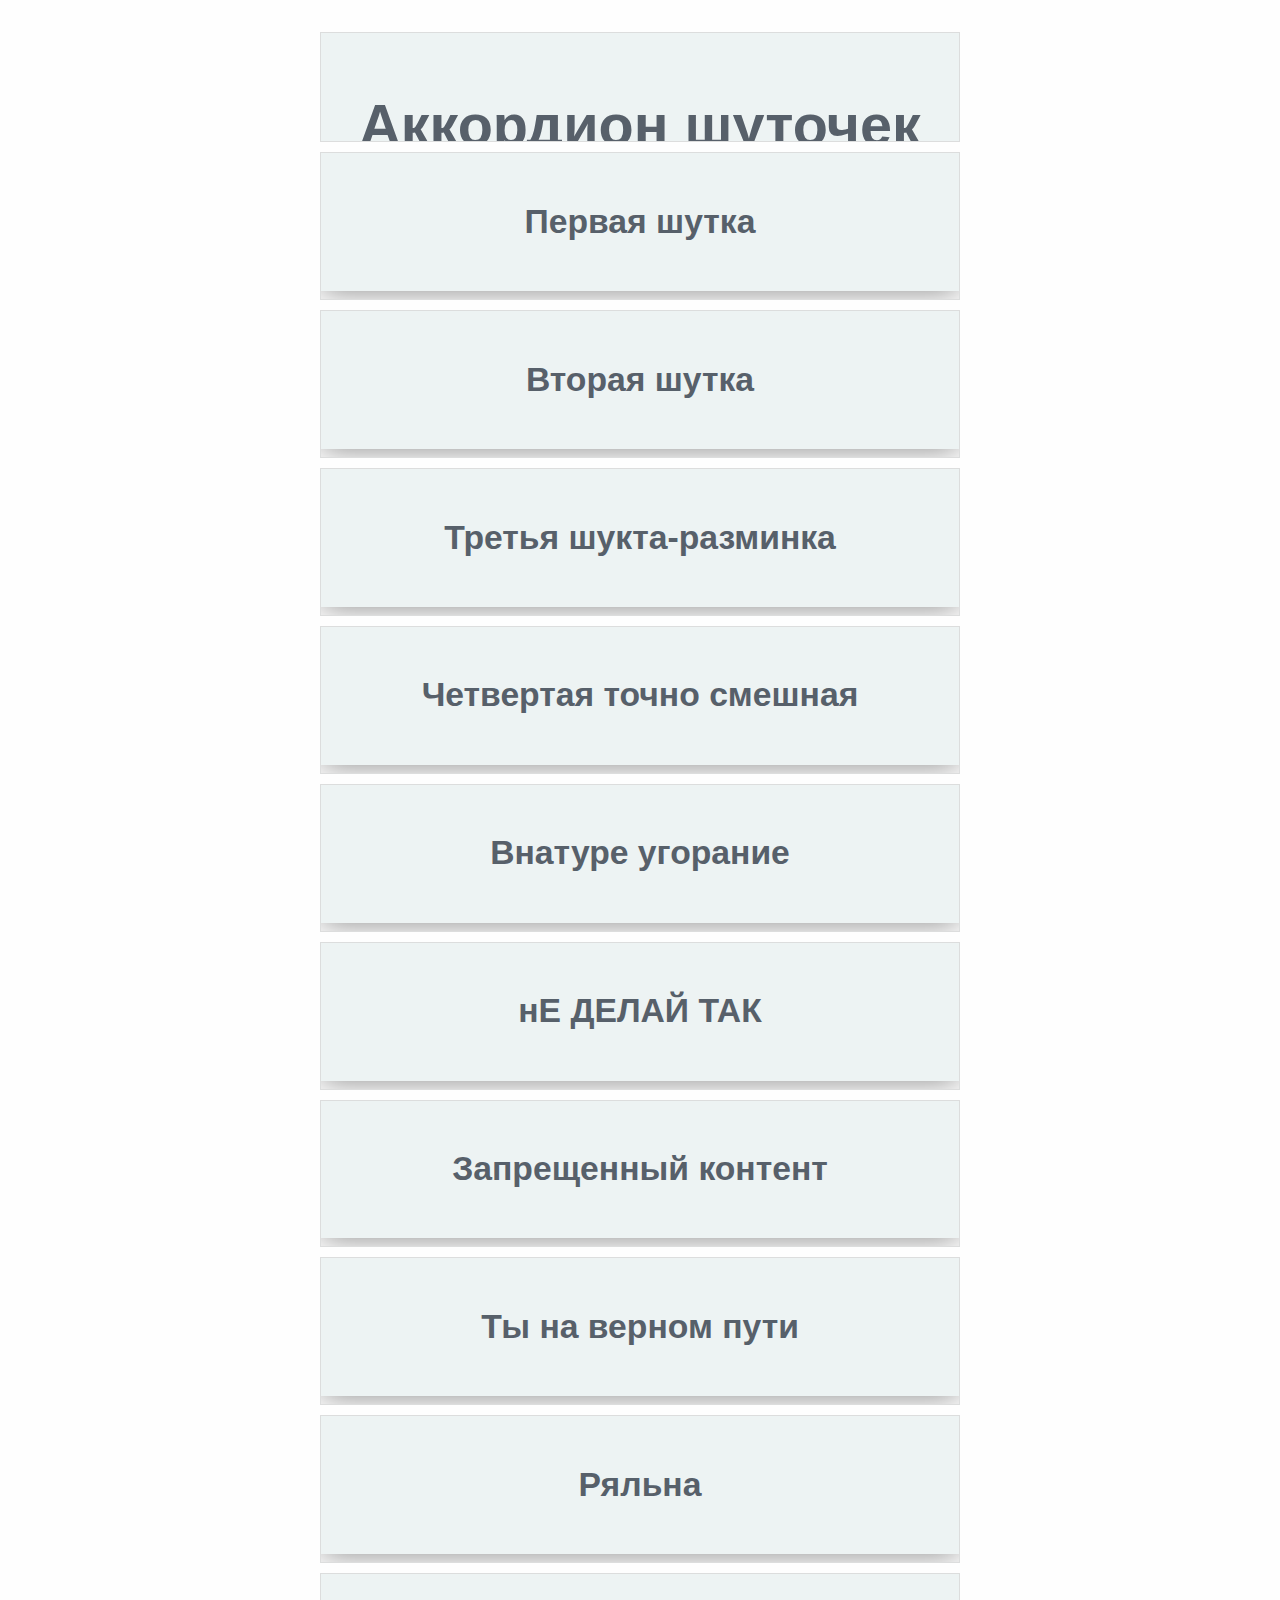
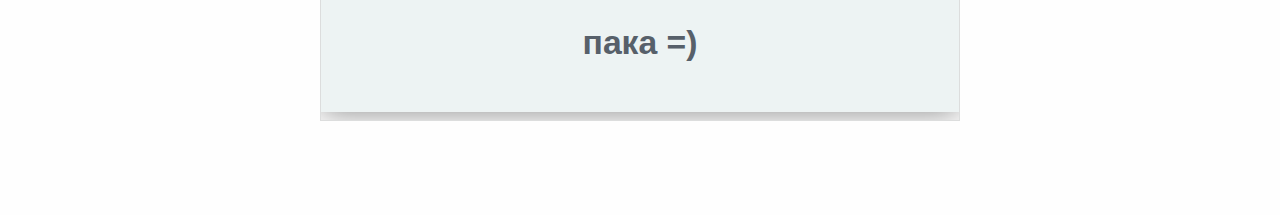
==== index.html @ 71b73389 "fix: name __item.css (Monday, March 13, 2023 06:37:47 AM)" ====
<!DOCTYPE html>
<html lang="en">
  <head>
    <meta charset="UTF-8" />
    <meta http-equiv="X-UA-Compatible" content="IE=edge" />
    <meta name="viewport" content="width=device-width, initial-scale=1.0" />
    <link rel="stylesheet" href="common.blocks/root/main.css" />

    <title>Аккордион</title>
  </head>

  <body>
    <wrapper>
      <div class="container">
        <div class="app-accordion accordion">
          <div class="accordion__item">
            <label>
              <div class="accordion__header">
                <h1>Аккордион шуточек</h1>
              </div>
            </label>
          </div>
          <div class="accordion__item">
            <label>
              <div class="accordion__header">
                <h3>Первая шутка</h3>
                <div class="accordion__icon-close"></div>
              </div>
              <div class="accordion__content">
                <div class="accordion__image">
                  <img src="assets/img/1.jpg" alt="picture" />
                </div>
              </div>
            </label>
          </div>
          <div class="accordion__item">
            <label>
              <div class="accordion__header">
                <h3>Вторая шутка</h3>
                <div class="accordion__icon-close"></div>
              </div>
              <div class="accordion__content">
                <div class="accordion__image">
                  <img src="assets/img/2.jpg" alt="picture" />
                </div>
              </div>
            </label>
          </div>
          <div class="accordion__item">
            <label>
              <div class="accordion__header">
                <h3>Третья шукта-разминка</h3>
                <div class="accordion__icon-close"></div>
              </div>
              <div class="accordion__content">
                <div class="accordion__image">
                  <img src="assets/img/3.jpg" alt="picture" />
                </div>
              </div>
            </label>
          </div>
          <div class="accordion__item">
            <label>
              <div class="accordion__header">
                <h3>Четвертая точно смешная</h3>
                <div class="accordion__icon-close"></div>
              </div>
              <div class="accordion__content">
                <div class="accordion__image">
                  <img src="assets/img/4.jpg" alt="picture" />
                </div>
              </div>
            </label>
          </div>
          <div class="accordion__item">
            <label>
              <div class="accordion__header">
                <h3>Внатуре угорание</h3>
                <div class="accordion__icon-close"></div>
              </div>
              <div class="accordion__content">
                <div class="accordion__image">
                  <img src="assets/img/5.jpg" alt="picture" />
                </div>
              </div>
            </label>
          </div>
          <div class="accordion__item">
            <label>
              <div class="accordion__header">
                <h3>нЕ ДЕЛАЙ ТАК</h3>
                <div class="accordion__icon-close"></div>
              </div>
              <div class="accordion__content">
                <div class="accordion__image">
                  <img src="assets/img/6.jpg" alt="picture" />
                </div>
              </div>
            </label>
          </div>
          <div class="accordion__item">
            <label>
              <div class="accordion__header">
                <h3>Запрещенный контент</h3>
                <div class="accordion__icon-close"></div>
              </div>
              <div class="accordion__content">
                <div class="accordion__image">
                  <img src="assets/img/7.jpg" alt="picture" />
                </div>
              </div>
            </label>
          </div>
          <div class="accordion__item">
            <label>
              <div class="accordion__header">
                <h3>Ты на верном пути</h3>
                <div class="accordion__icon-close"></div>
              </div>
              <div class="accordion__content">
                <div class="accordion__image">
                  <img src="assets/img/8.jpg" alt="picture" />
                </div>
              </div>
            </label>
          </div>
          <div class="accordion__item">
            <label>
              <div class="accordion__header">
                <h3>Ряльна</h3>
                <div class="accordion__icon-close"></div>
              </div>
              <div class="accordion__content">
                <div class="accordion__image">
                  <img src="assets/img/9.jpg" alt="picture" />
                </div>
              </div>
            </label>
          </div>
          <div class="accordion__item">
            <label>
              <div class="accordion__header">
                <h3>пака =)</h3>
                <div class="accordion__icon-close"></div>
              </div>
              <div class="accordion__content">
                <div class="accordion__image">
                  <img src="assets/img/10.jpg" alt="picture" />
                </div>
              </div>
            </label>
          </div>
        </div>
      </div>
    </wrapper>
  </body>
</html>
---- common.blocks/root/main.css ----
@import "root.css";
@import "../../common.blocks/accordion/__item/__item.css";
@import "../../common.blocks/accordion/accordion.css";
@import "../../common.blocks/accordion/__header/__header.css";
@import "../../common.blocks/accordion/__content/__content.css";
@import "../../common.blocks/accordion/__img/__img.css";

body {
  background-color: var(--main-background);
}

h1 {
  color: var(--font-color);
}

p {
  color: var(--font-color);
}

wrapper {
  padding: 4rem;
  font-family: var(--font-family);
  font-size: 16px;
  line-height: 1.5;
}

.container {
  max-width: 40rem;
  margin: 0 auto;
}
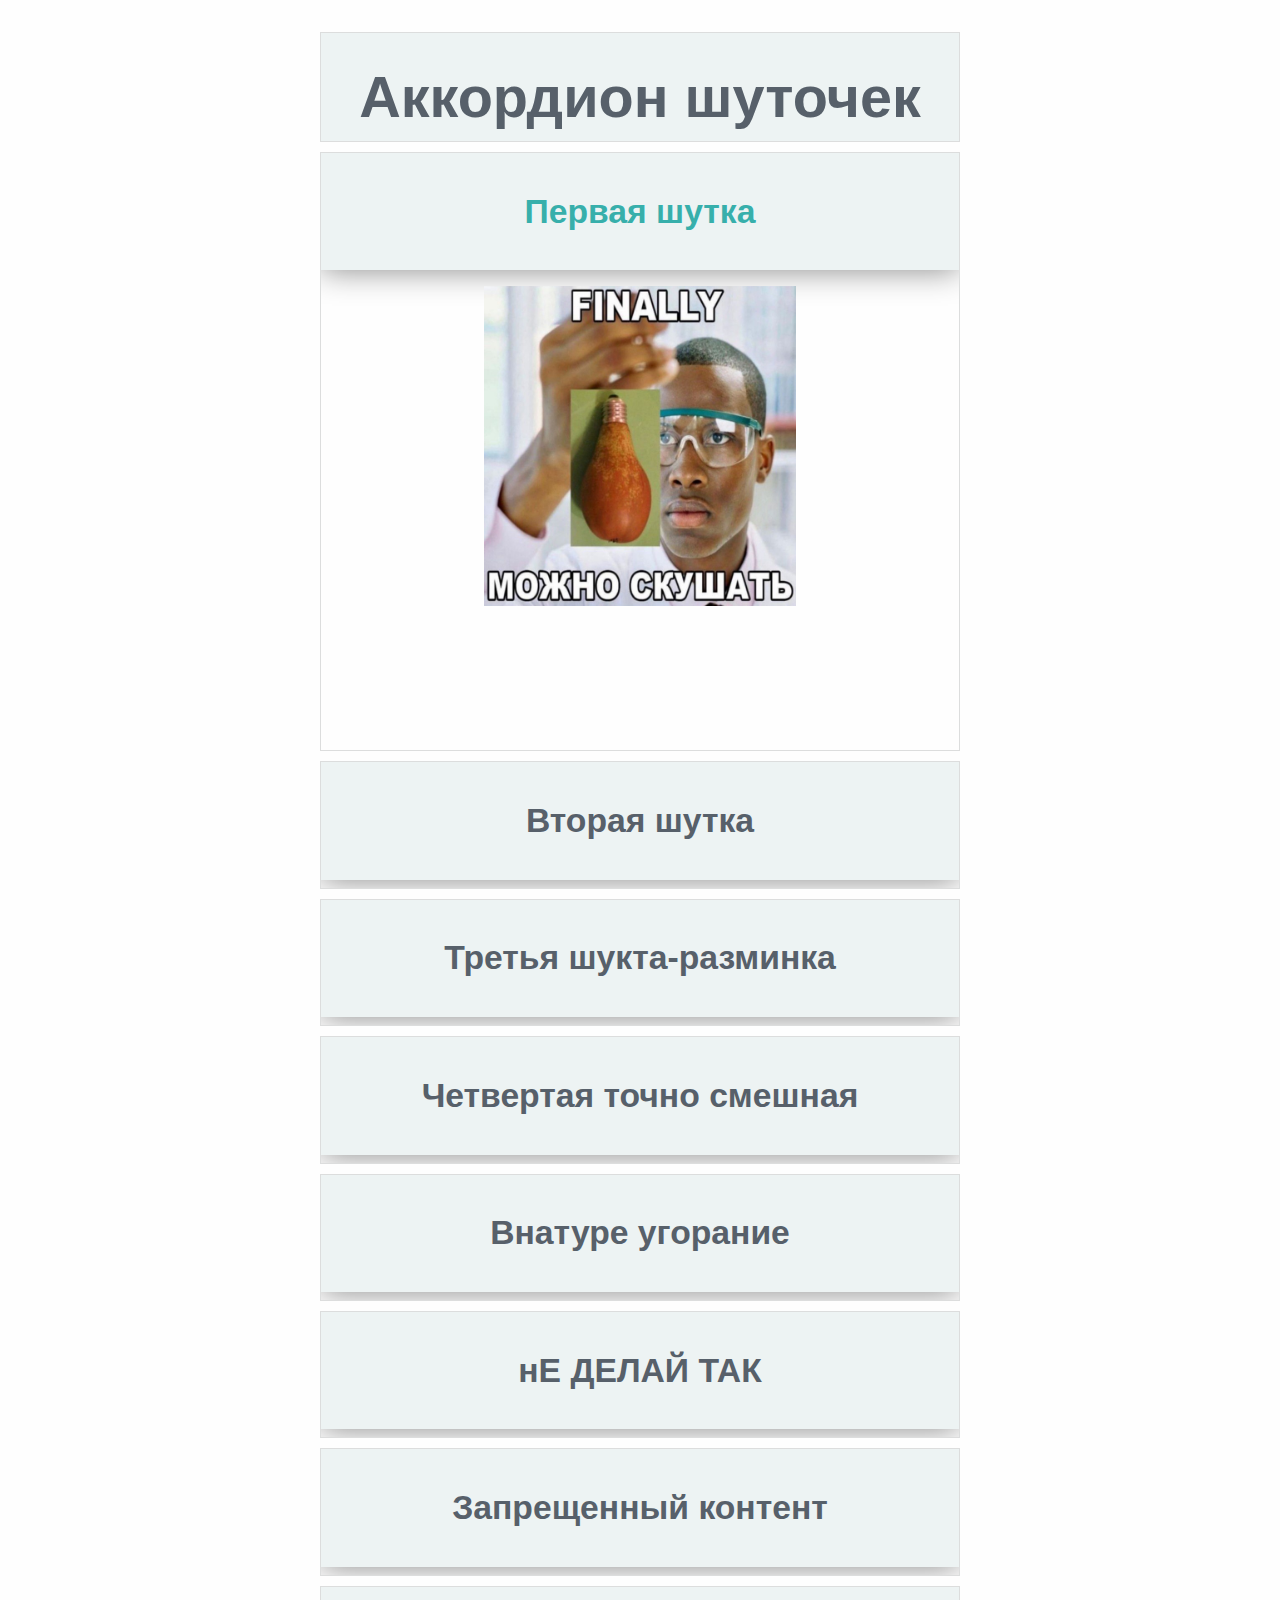
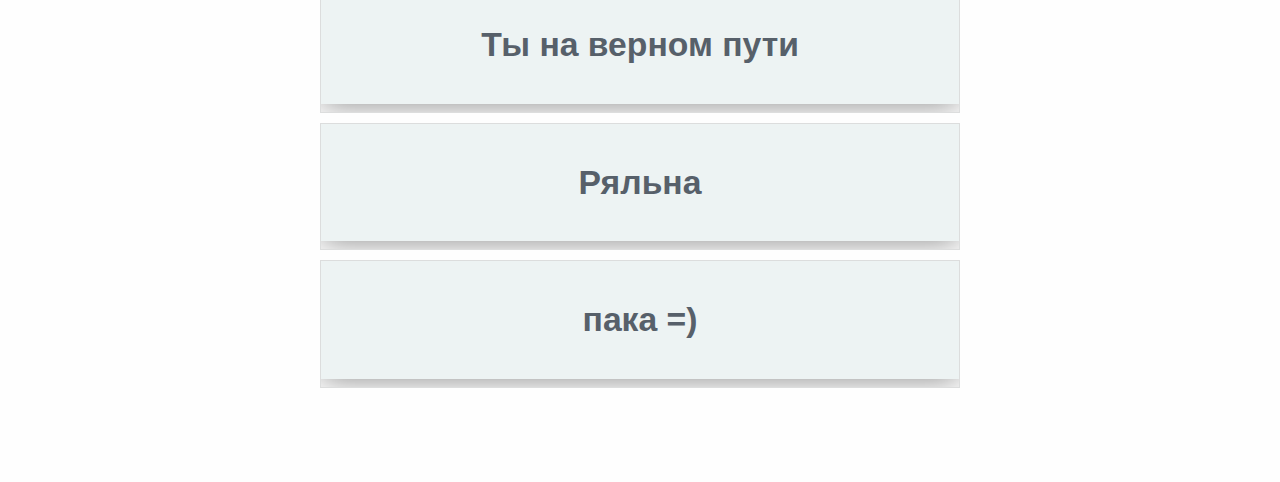
==== commit d6e76d48: "feat: add opened first element (Monday, March 13, 2023 07:42:07 AM)" ====
--- a/index.html
+++ b/index.html
@@ -21,7 +21,8 @@
             </label>
           </div>
           <div class="accordion__item">
-            <label>
+            <input type="checkbox" id="accordion-item-1" checked />
+            <label for="accordion-item-1">
               <div class="accordion__header">
                 <h3>Первая шутка</h3>
                 <div class="accordion__icon-close"></div>
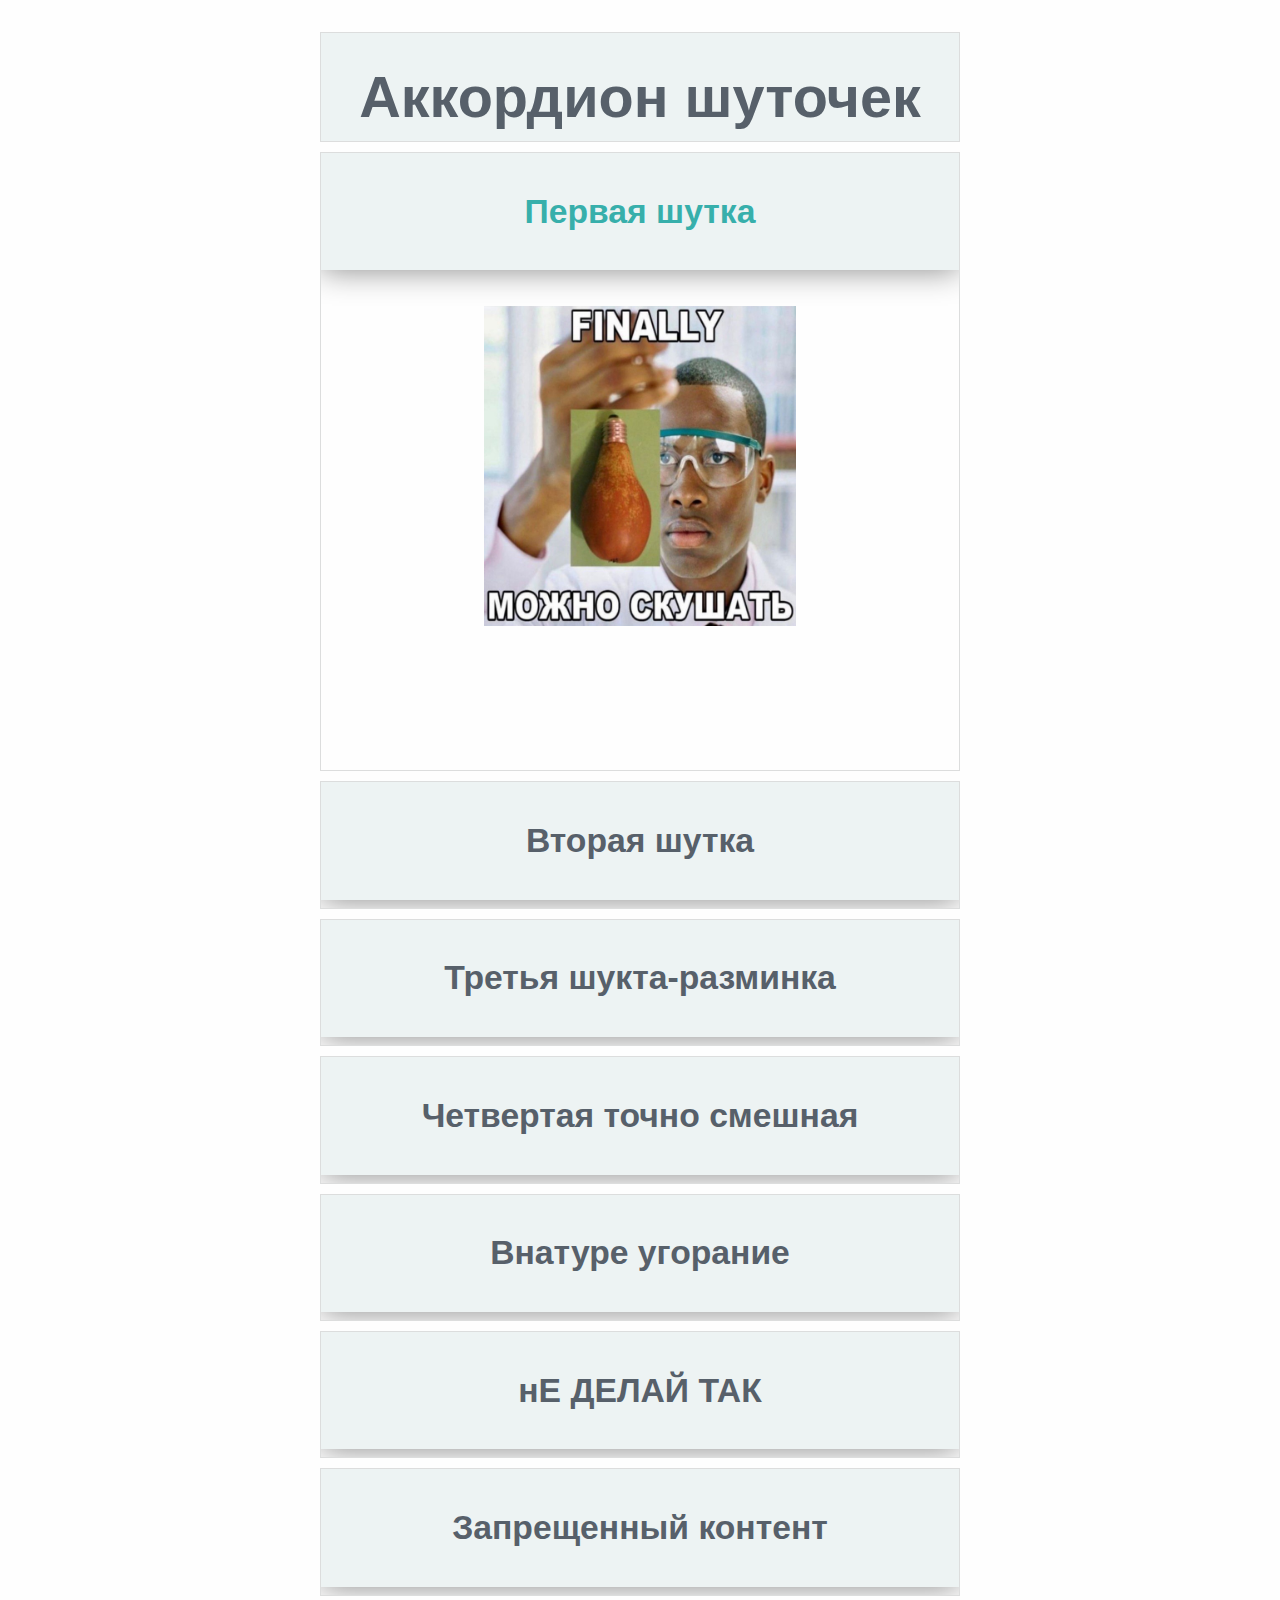
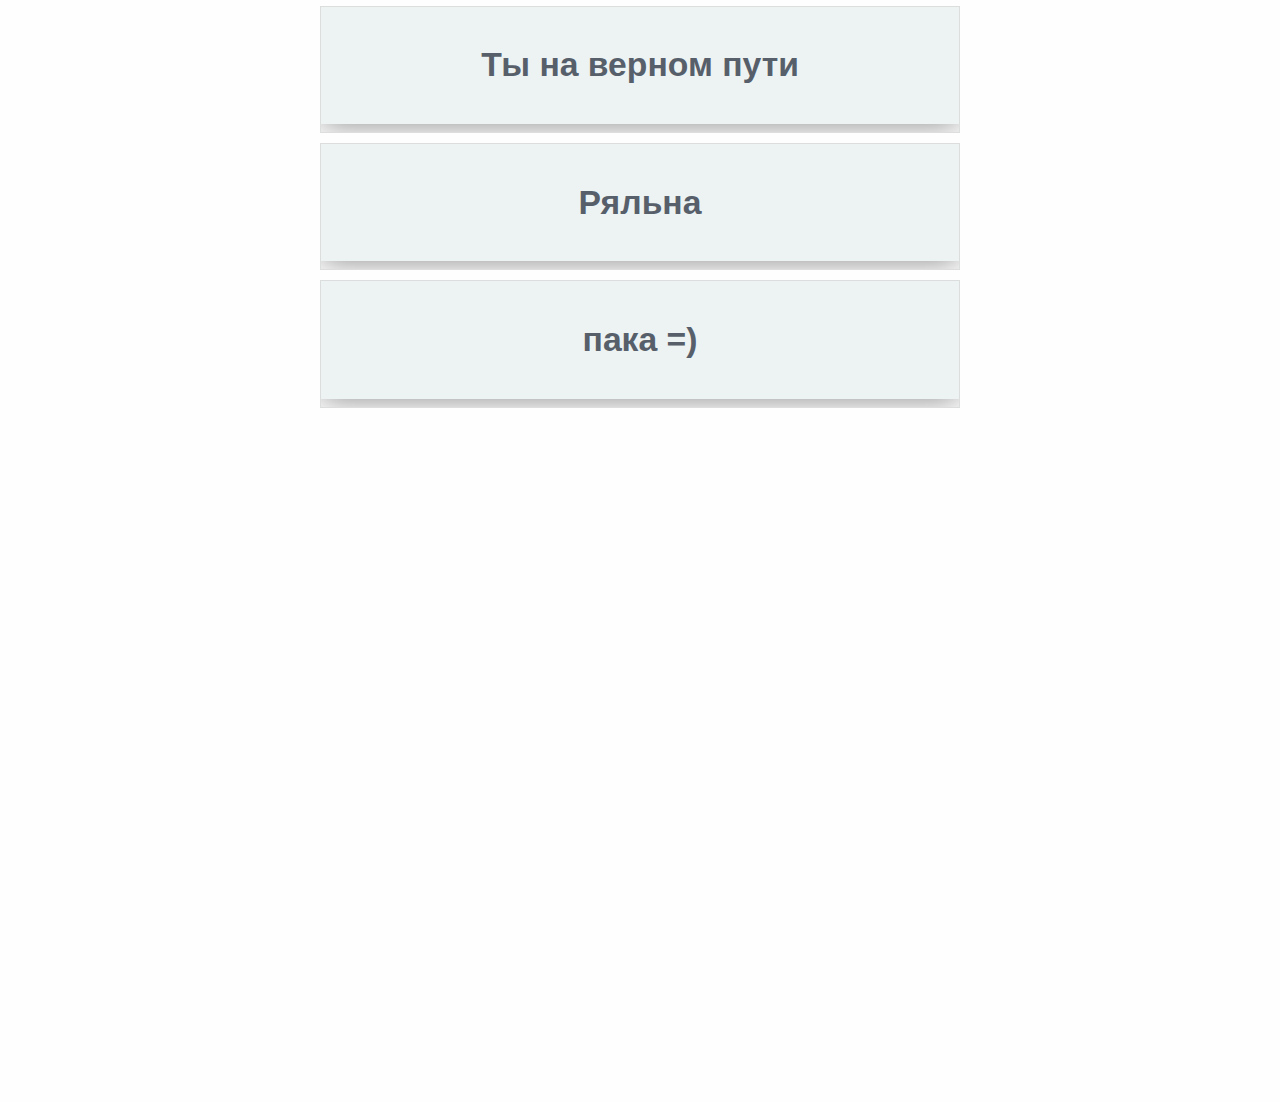
==== commit e8b8969e: "feat: added close icon (Monday, March 13, 2023 12:08:35 PM)" ====
--- a/index.html
+++ b/index.html
@@ -25,8 +25,8 @@
             <label for="accordion-item-1">
               <div class="accordion__header">
                 <h3>Первая шутка</h3>
-                <div class="accordion__icon-close"></div>
               </div>
+              <div class="accordion__icon-close"></div>
               <div class="accordion__content">
                 <div class="accordion__image">
                   <img src="assets/img/1.jpg" alt="picture" />
--- a/common.blocks/root/main.css
+++ b/common.blocks/root/main.css
@@ -4,9 +4,15 @@
 @import "../../common.blocks/accordion/__header/__header.css";
 @import "../../common.blocks/accordion/__content/__content.css";
 @import "../../common.blocks/accordion/__img/__img.css";
+@import "../../common.blocks/accordion/__icon-close/__icon-close.css";
+@import "../../pad.blocks/__header/__header.css";
+@import "../../pad.blocks/icon-close/__icon-close.css";
+@import "../../mobile.blocks/__icon-close/__icon-close.css";
+@import "../../mobile.blocks/__header/__header.css";
 
 body {
   background-color: var(--main-background);
+  overflow-x: hidden;
 }
 
 h1 {
@@ -27,4 +33,7 @@
 .container {
   max-width: 40rem;
   margin: 0 auto;
+  padding-left: 20px;
+  padding-right: 20px;
+  padding-bottom: 600px;
 }
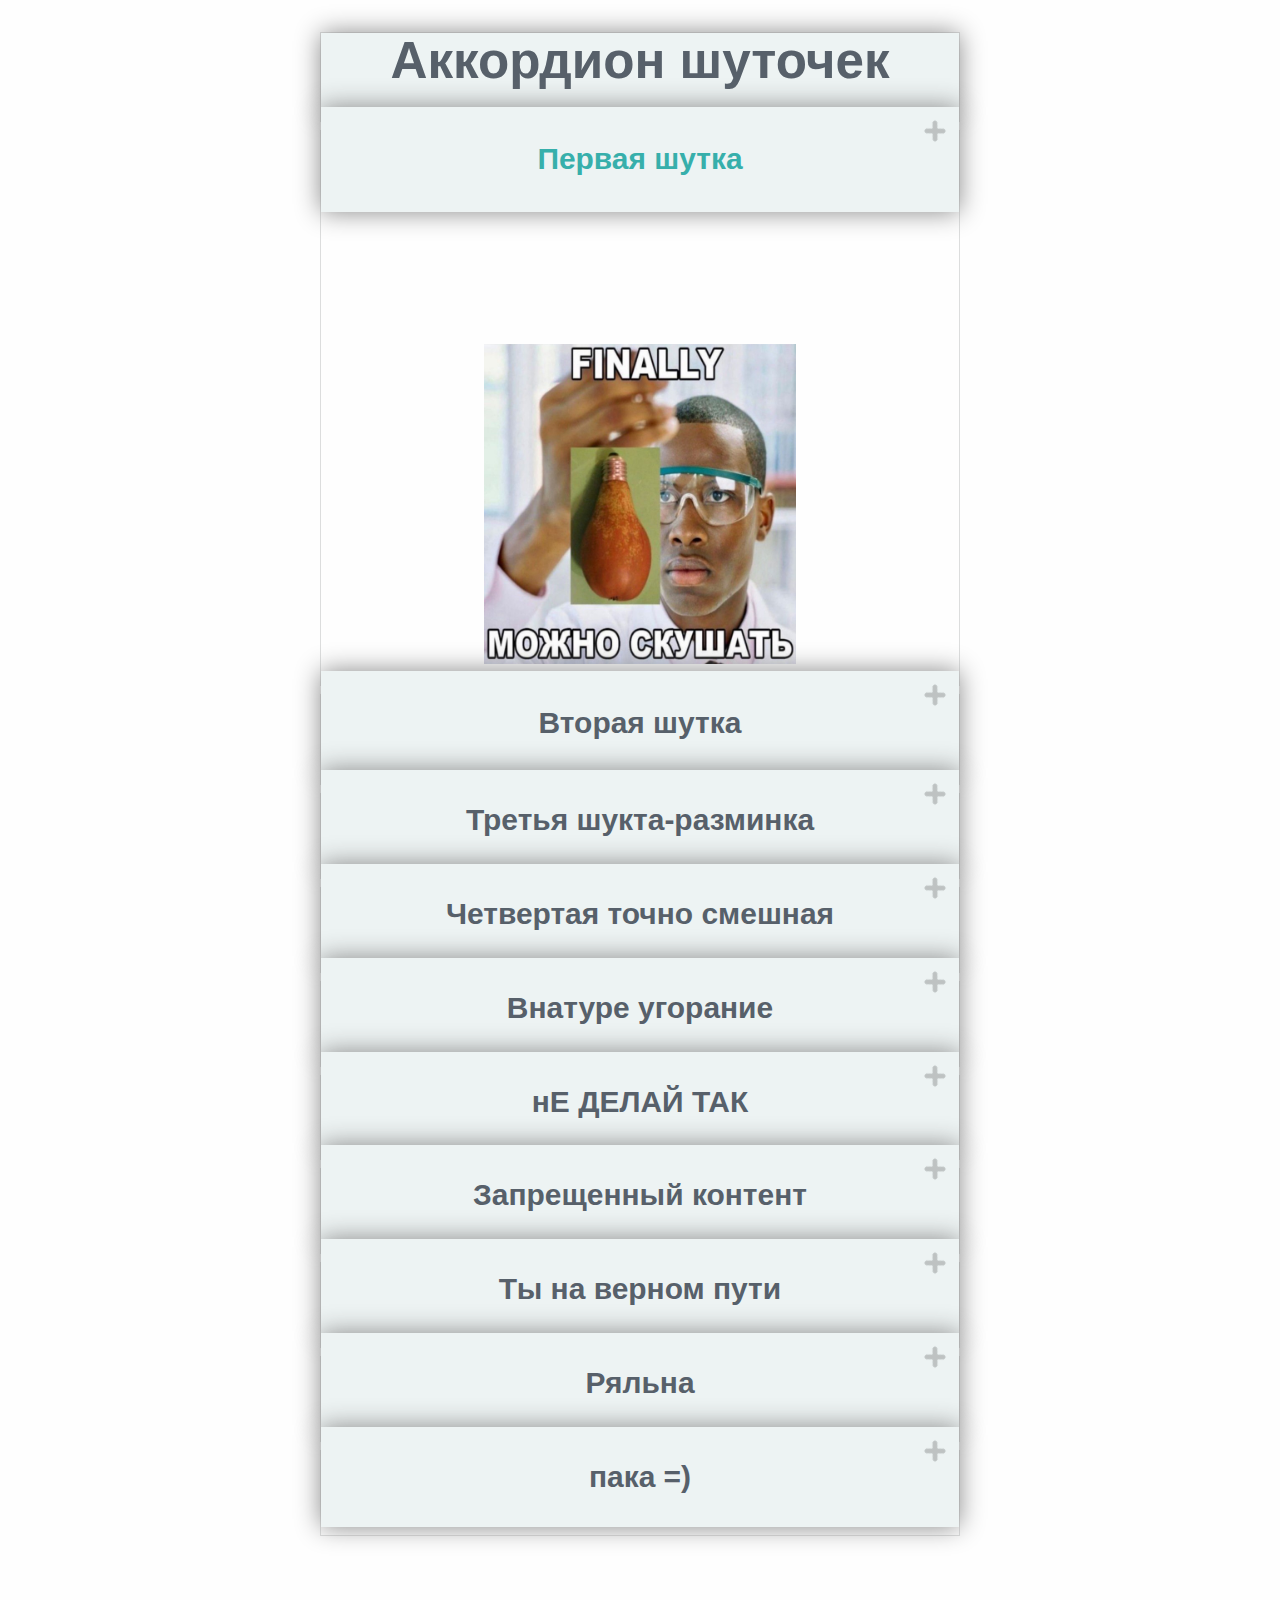
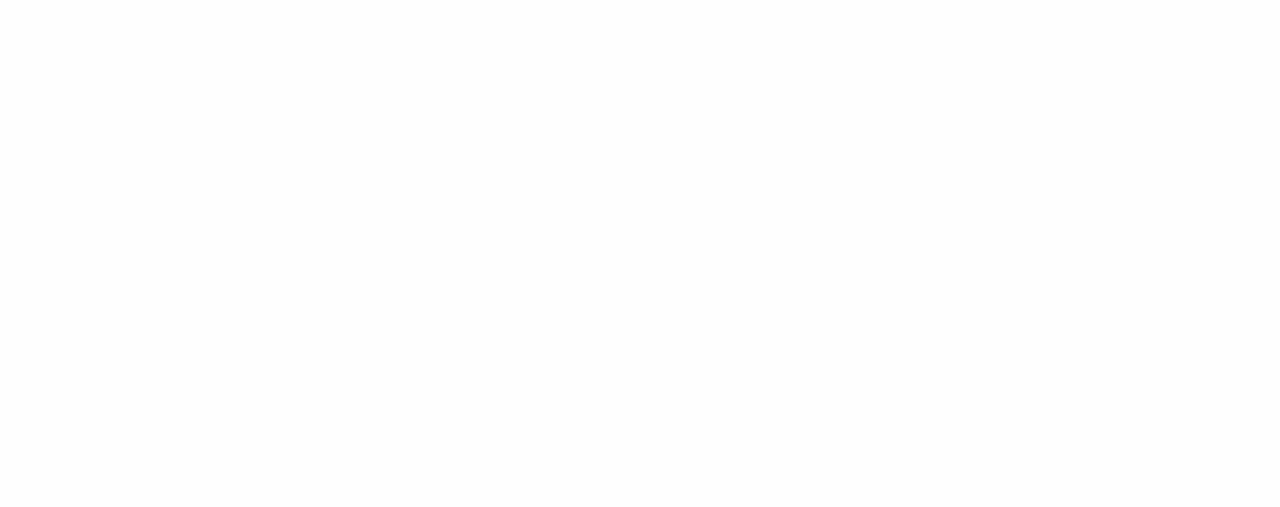
==== commit 03a04df4: "fix: elements aren't positioned with top, left etc (Tuesday, March 14, 2023 06:33:14 AM)" ====
--- a/index.html
+++ b/index.html
@@ -22,11 +22,11 @@
           </div>
           <div class="accordion__item">
             <input type="checkbox" id="accordion-item-1" checked />
+            <div class="accordion__icon-close"></div>
             <label for="accordion-item-1">
               <div class="accordion__header">
                 <h3>Первая шутка</h3>
               </div>
-              <div class="accordion__icon-close"></div>
               <div class="accordion__content">
                 <div class="accordion__image">
                   <img src="assets/img/1.jpg" alt="picture" />
@@ -35,10 +35,10 @@
             </label>
           </div>
           <div class="accordion__item">
+            <div class="accordion__icon-close"></div>
             <label>
               <div class="accordion__header">
                 <h3>Вторая шутка</h3>
-                <div class="accordion__icon-close"></div>
               </div>
               <div class="accordion__content">
                 <div class="accordion__image">
@@ -49,9 +49,9 @@
           </div>
           <div class="accordion__item">
             <label>
+              <div class="accordion__icon-close"></div>
               <div class="accordion__header">
                 <h3>Третья шукта-разминка</h3>
-                <div class="accordion__icon-close"></div>
               </div>
               <div class="accordion__content">
                 <div class="accordion__image">
@@ -62,9 +62,9 @@
           </div>
           <div class="accordion__item">
             <label>
+              <div class="accordion__icon-close"></div>
               <div class="accordion__header">
                 <h3>Четвертая точно смешная</h3>
-                <div class="accordion__icon-close"></div>
               </div>
               <div class="accordion__content">
                 <div class="accordion__image">
@@ -75,9 +75,9 @@
           </div>
           <div class="accordion__item">
             <label>
+              <div class="accordion__icon-close"></div>
               <div class="accordion__header">
                 <h3>Внатуре угорание</h3>
-                <div class="accordion__icon-close"></div>
               </div>
               <div class="accordion__content">
                 <div class="accordion__image">
@@ -88,9 +88,9 @@
           </div>
           <div class="accordion__item">
             <label>
+              <div class="accordion__icon-close"></div>
               <div class="accordion__header">
                 <h3>нЕ ДЕЛАЙ ТАК</h3>
-                <div class="accordion__icon-close"></div>
               </div>
               <div class="accordion__content">
                 <div class="accordion__image">
@@ -101,9 +101,9 @@
           </div>
           <div class="accordion__item">
             <label>
+              <div class="accordion__icon-close"></div>
               <div class="accordion__header">
                 <h3>Запрещенный контент</h3>
-                <div class="accordion__icon-close"></div>
               </div>
               <div class="accordion__content">
                 <div class="accordion__image">
@@ -114,9 +114,9 @@
           </div>
           <div class="accordion__item">
             <label>
+              <div class="accordion__icon-close"></div>
               <div class="accordion__header">
                 <h3>Ты на верном пути</h3>
-                <div class="accordion__icon-close"></div>
               </div>
               <div class="accordion__content">
                 <div class="accordion__image">
@@ -127,9 +127,9 @@
           </div>
           <div class="accordion__item">
             <label>
+              <div class="accordion__icon-close"></div>
               <div class="accordion__header">
                 <h3>Ряльна</h3>
-                <div class="accordion__icon-close"></div>
               </div>
               <div class="accordion__content">
                 <div class="accordion__image">
@@ -140,9 +140,9 @@
           </div>
           <div class="accordion__item">
             <label>
+              <div class="accordion__icon-close"></div>
               <div class="accordion__header">
                 <h3>пака =)</h3>
-                <div class="accordion__icon-close"></div>
               </div>
               <div class="accordion__content">
                 <div class="accordion__image">
--- a/common.blocks/root/main.css
+++ b/common.blocks/root/main.css
@@ -17,6 +17,8 @@
 
 h1 {
   color: var(--font-color);
+  line-height: 1.5rem;
+  margin-top: 0.5rem;
 }
 
 p {
@@ -26,14 +28,14 @@
 wrapper {
   padding: 4rem;
   font-family: var(--font-family);
-  font-size: 16px;
-  line-height: 1.5;
+  font-size: 0.8rem;
+  line-height: 1.5rem;
 }
 
 .container {
   max-width: 40rem;
   margin: 0 auto;
-  padding-left: 20px;
-  padding-right: 20px;
-  padding-bottom: 600px;
+  padding-left: 1rem;
+  padding-right: 1rem;
+  padding-bottom: 30rem;
 }
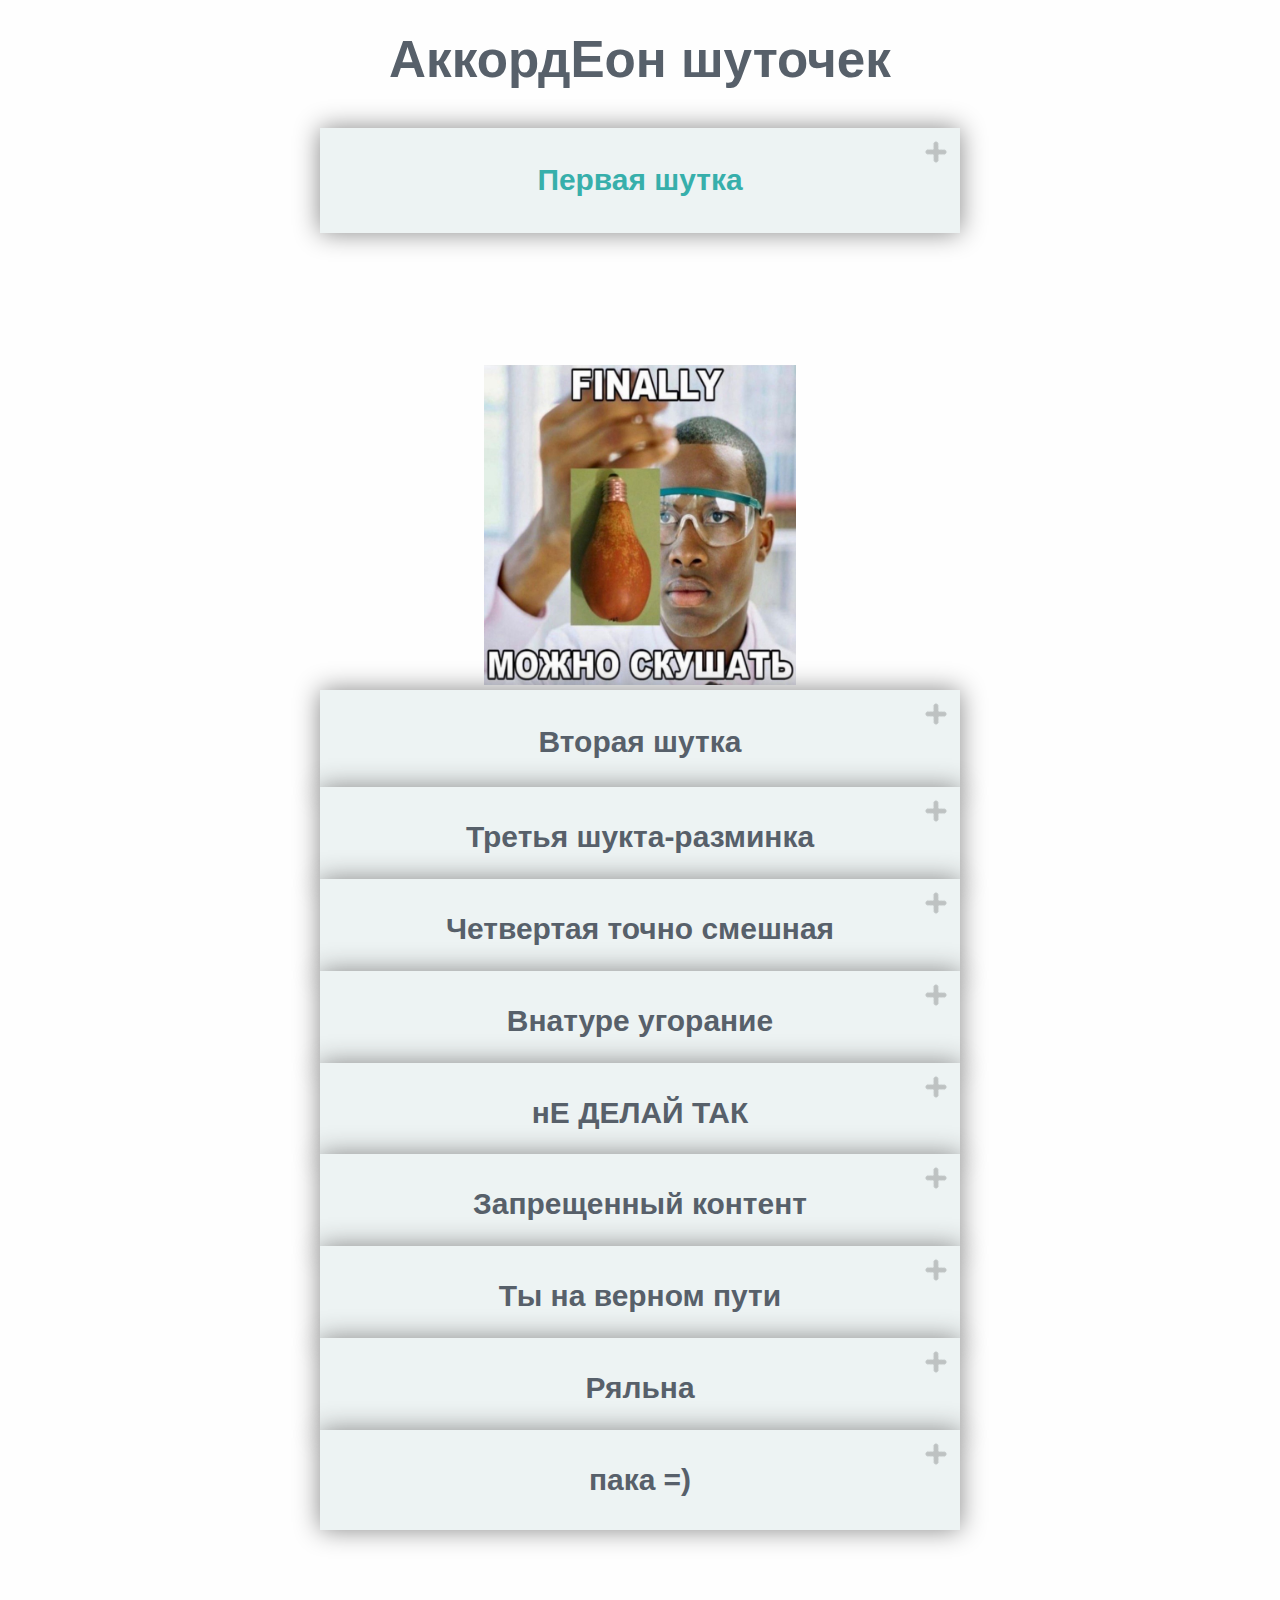
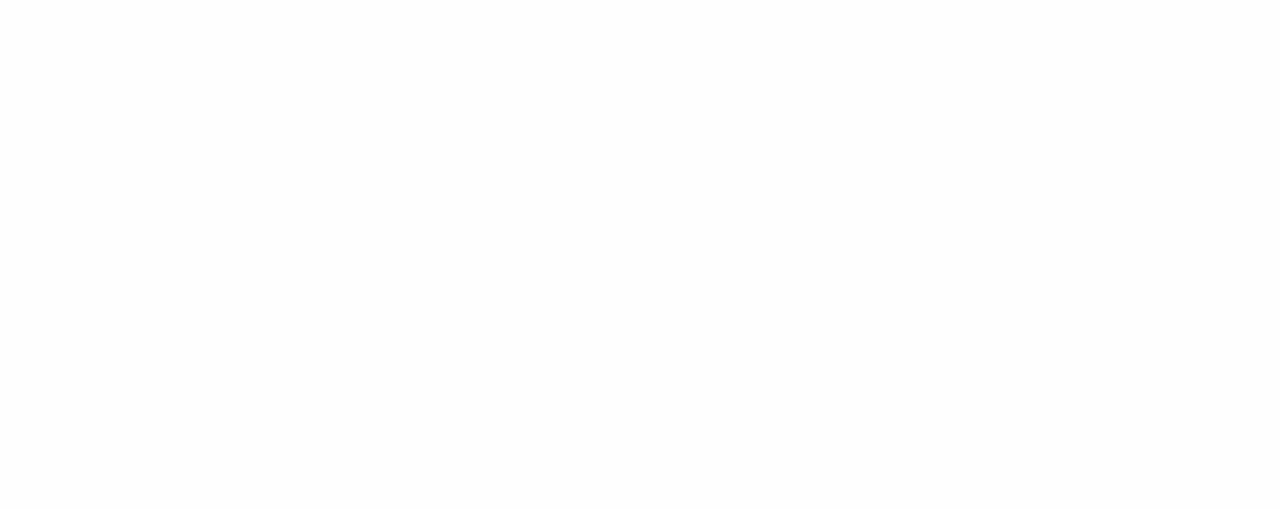
==== commit 3c120243: "feat: Add styles that willnt be applied on touch devices (Tuesday, March 14, 2023 07:25:51 AM)" ====
--- a/index.html
+++ b/index.html
@@ -13,10 +13,10 @@
     <wrapper>
       <div class="container">
         <div class="app-accordion accordion">
-          <div class="accordion__item">
+          <div id="header" class="accordion__item">
             <label>
               <div class="accordion__header">
-                <h1>Аккордион шуточек</h1>
+                <h1>АккордЕон шуточек</h1>
               </div>
             </label>
           </div>
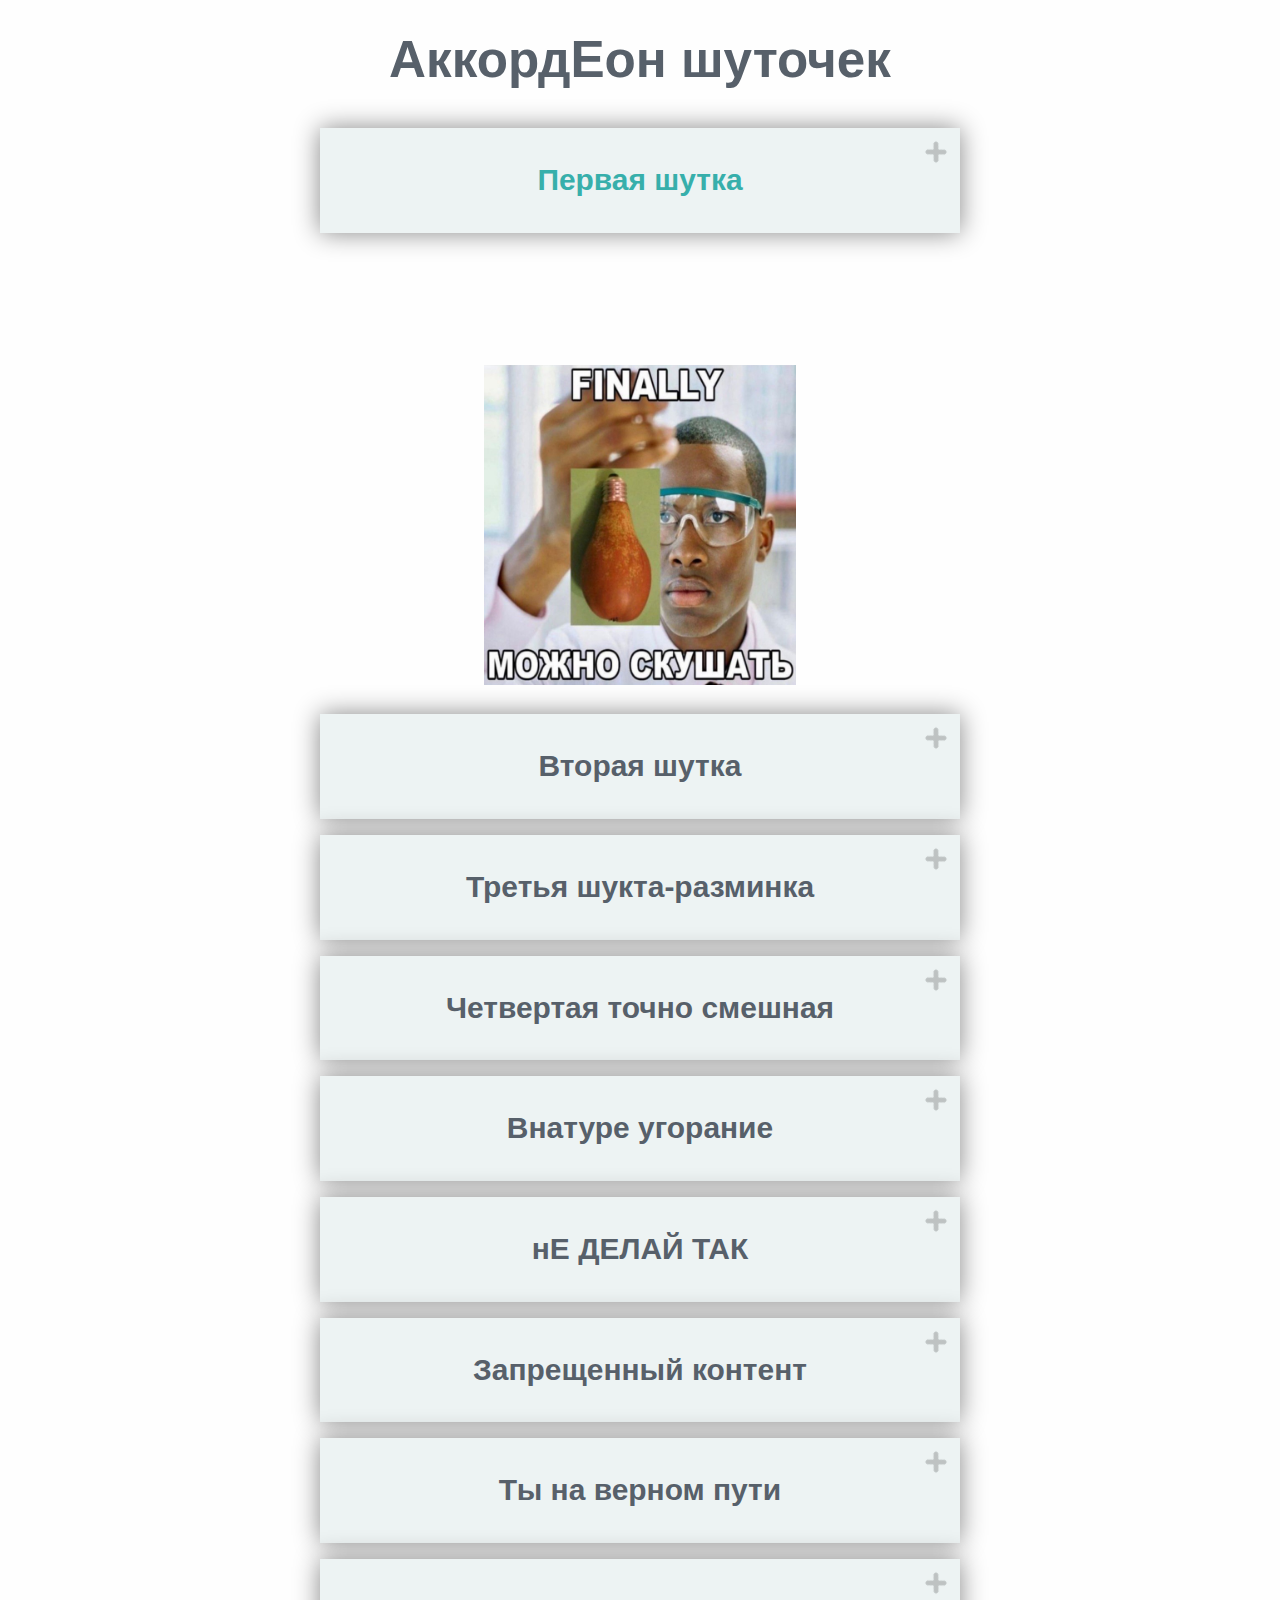
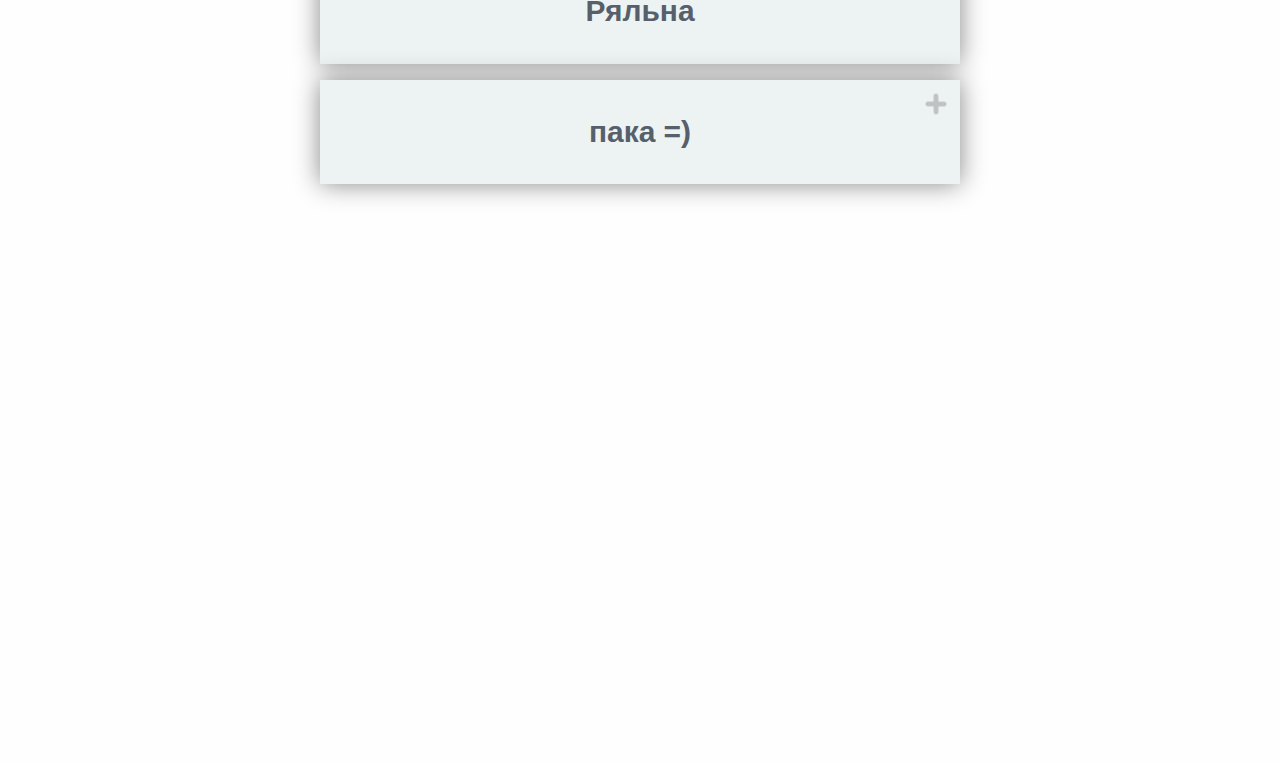
==== commit 301697d6: "feat: add clickable property (Tuesday, March 14, 2023 08:04:03 AM)" ====
--- a/index.html
+++ b/index.html
@@ -35,8 +35,9 @@
             </label>
           </div>
           <div class="accordion__item">
+            <input type="checkbox" id="accordion-item-2" />
             <div class="accordion__icon-close"></div>
-            <label>
+            <label for="accordion-item-2">
               <div class="accordion__header">
                 <h3>Вторая шутка</h3>
               </div>
@@ -48,8 +49,9 @@
             </label>
           </div>
           <div class="accordion__item">
-            <label>
-              <div class="accordion__icon-close"></div>
+            <input type="checkbox" id="accordion-item-3" />
+            <div class="accordion__icon-close"></div>
+            <label for="accordion-item-3">
               <div class="accordion__header">
                 <h3>Третья шукта-разминка</h3>
               </div>
@@ -61,8 +63,9 @@
             </label>
           </div>
           <div class="accordion__item">
-            <label>
-              <div class="accordion__icon-close"></div>
+            <input type="checkbox" id="accordion-item-4" />
+            <div class="accordion__icon-close"></div>
+            <label for="accordion-item-4">
               <div class="accordion__header">
                 <h3>Четвертая точно смешная</h3>
               </div>
@@ -74,8 +77,9 @@
             </label>
           </div>
           <div class="accordion__item">
-            <label>
-              <div class="accordion__icon-close"></div>
+            <input type="checkbox" id="accordion-item-5" />
+            <div class="accordion__icon-close"></div>
+            <label for="accordion-item-5">
               <div class="accordion__header">
                 <h3>Внатуре угорание</h3>
               </div>
@@ -87,8 +91,9 @@
             </label>
           </div>
           <div class="accordion__item">
-            <label>
-              <div class="accordion__icon-close"></div>
+            <input type="checkbox" id="accordion-item-6" />
+            <div class="accordion__icon-close"></div>
+            <label for="accordion-item-6">
               <div class="accordion__header">
                 <h3>нЕ ДЕЛАЙ ТАК</h3>
               </div>
@@ -100,8 +105,9 @@
             </label>
           </div>
           <div class="accordion__item">
-            <label>
-              <div class="accordion__icon-close"></div>
+            <input type="checkbox" id="accordion-item-7" />
+            <div class="accordion__icon-close"></div>
+            <label for="accordion-item-7">
               <div class="accordion__header">
                 <h3>Запрещенный контент</h3>
               </div>
@@ -113,8 +119,9 @@
             </label>
           </div>
           <div class="accordion__item">
-            <label>
-              <div class="accordion__icon-close"></div>
+            <input type="checkbox" id="accordion-item-7" />
+            <div class="accordion__icon-close"></div>
+            <label for="accordion-item-7">
               <div class="accordion__header">
                 <h3>Ты на верном пути</h3>
               </div>
@@ -126,8 +133,9 @@
             </label>
           </div>
           <div class="accordion__item">
-            <label>
-              <div class="accordion__icon-close"></div>
+            <input type="checkbox" id="accordion-item-8" />
+            <div class="accordion__icon-close"></div>
+            <label for="accordion-item-8">
               <div class="accordion__header">
                 <h3>Ряльна</h3>
               </div>
@@ -139,8 +147,9 @@
             </label>
           </div>
           <div class="accordion__item">
-            <label>
-              <div class="accordion__icon-close"></div>
+            <input type="checkbox" id="accordion-item-9" />
+            <div class="accordion__icon-close"></div>
+            <label for="accordion-item-9">
               <div class="accordion__header">
                 <h3>пака =)</h3>
               </div>
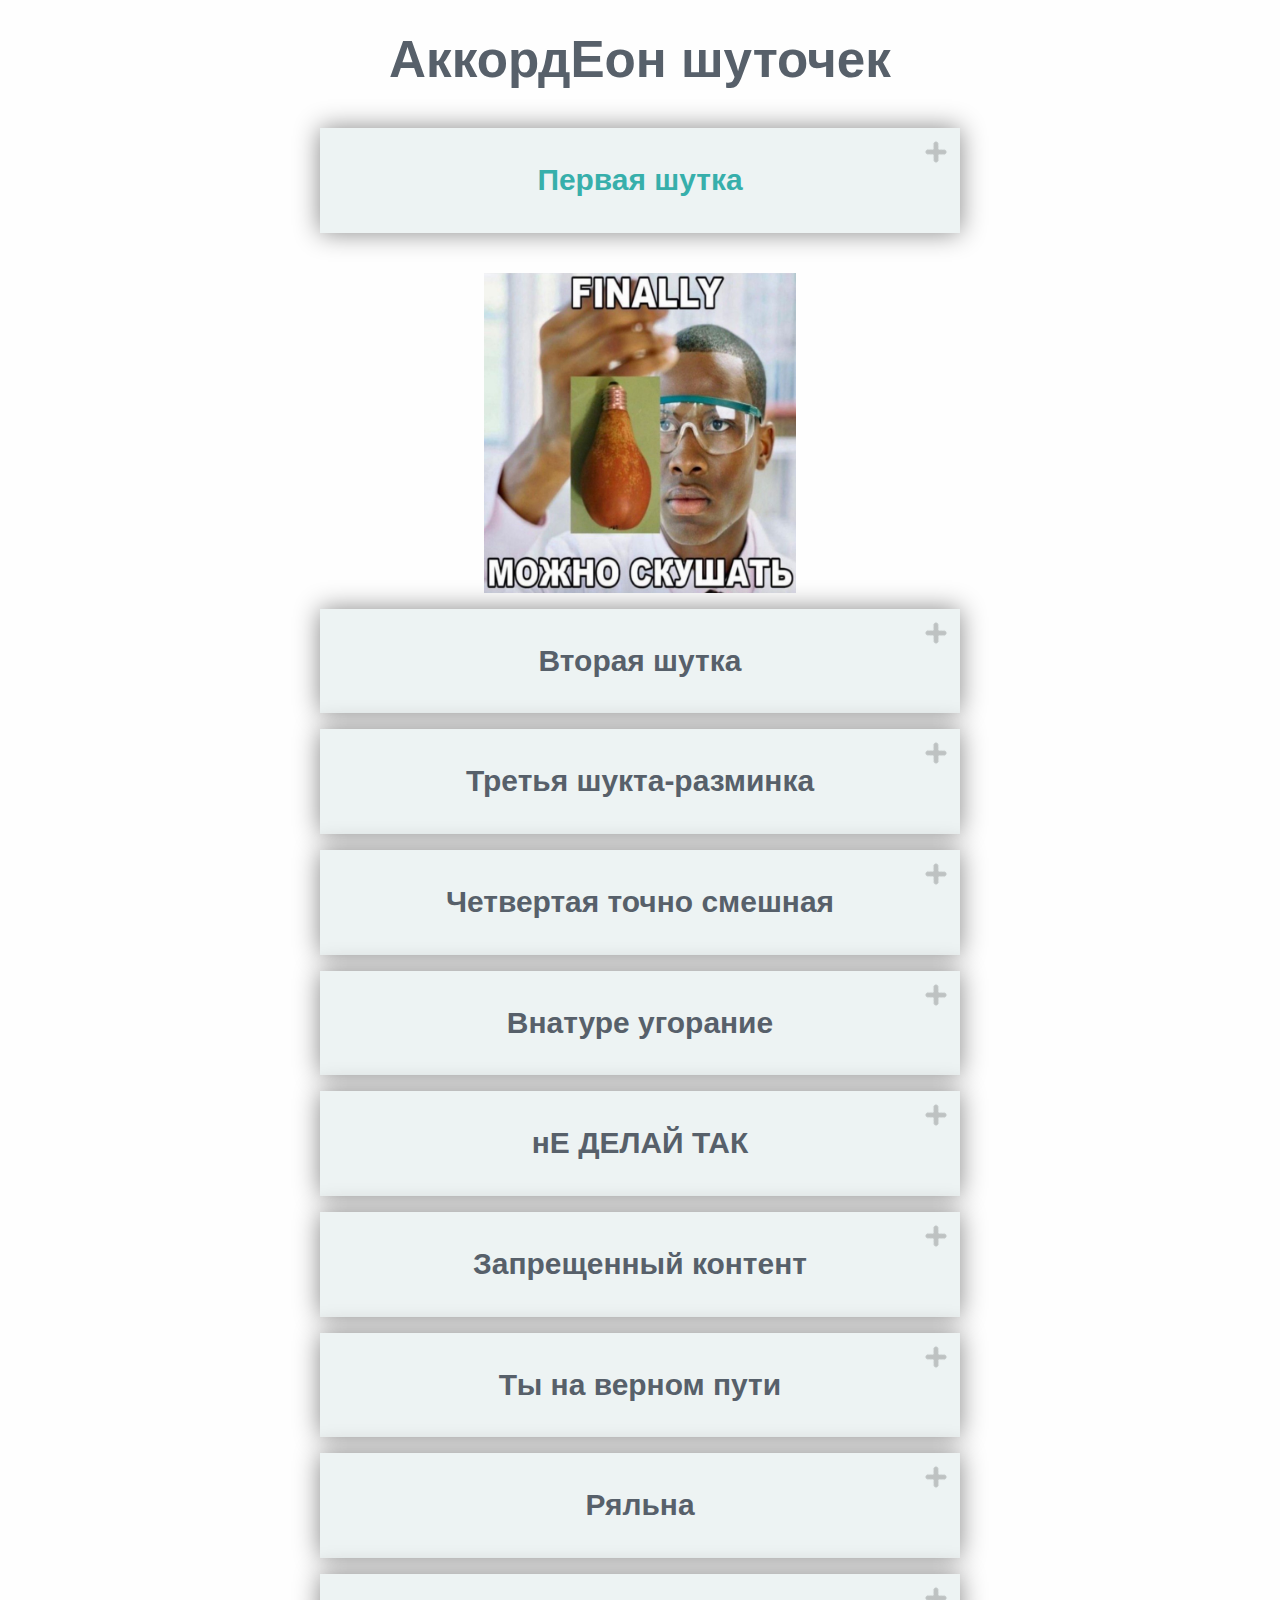
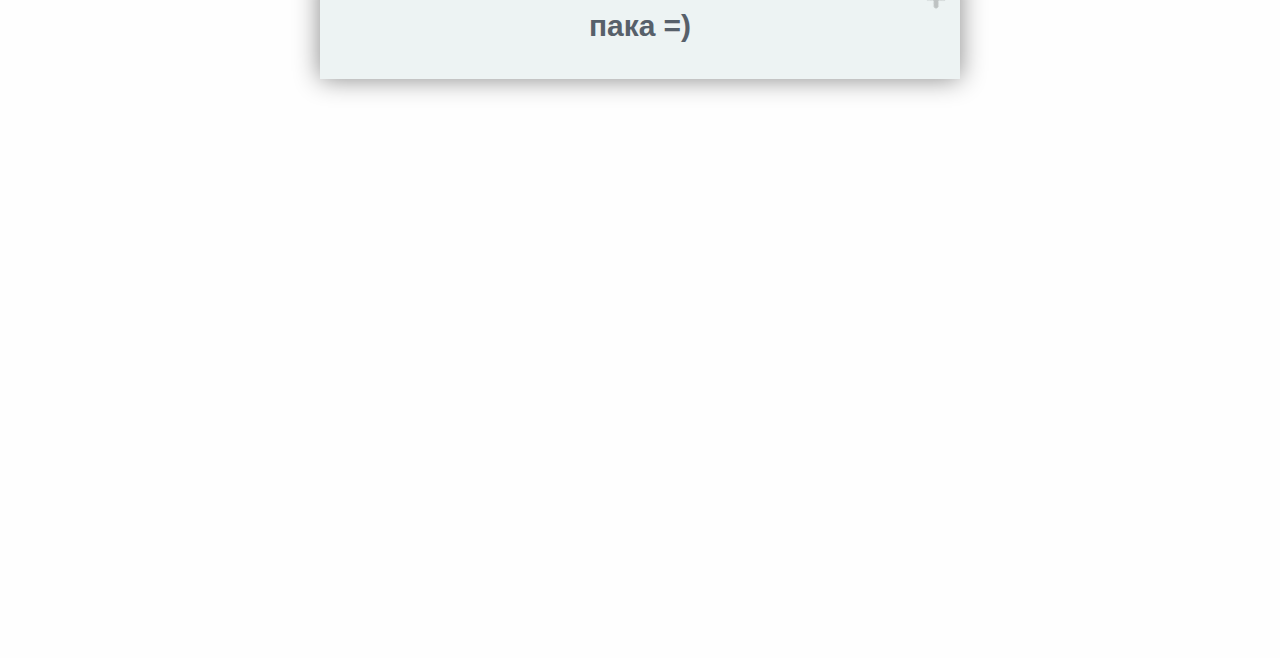
==== commit 230d68ad: "fix: handle clickable behavior (Tuesday, March 14, 2023 09:52:03 AM)" ====
--- a/index.html
+++ b/index.html
@@ -119,9 +119,9 @@
             </label>
           </div>
           <div class="accordion__item">
-            <input type="checkbox" id="accordion-item-7" />
+            <input type="checkbox" id="accordion-item-8" />
             <div class="accordion__icon-close"></div>
-            <label for="accordion-item-7">
+            <label for="accordion-item-8">
               <div class="accordion__header">
                 <h3>Ты на верном пути</h3>
               </div>
@@ -133,9 +133,9 @@
             </label>
           </div>
           <div class="accordion__item">
-            <input type="checkbox" id="accordion-item-8" />
+            <input type="checkbox" id="accordion-item-9" />
             <div class="accordion__icon-close"></div>
-            <label for="accordion-item-8">
+            <label for="accordion-item-9">
               <div class="accordion__header">
                 <h3>Ряльна</h3>
               </div>
@@ -147,9 +147,9 @@
             </label>
           </div>
           <div class="accordion__item">
-            <input type="checkbox" id="accordion-item-9" />
+            <input type="checkbox" id="accordion-item-10" />
             <div class="accordion__icon-close"></div>
-            <label for="accordion-item-9">
+            <label for="accordion-item-10">
               <div class="accordion__header">
                 <h3>пака =)</h3>
               </div>
